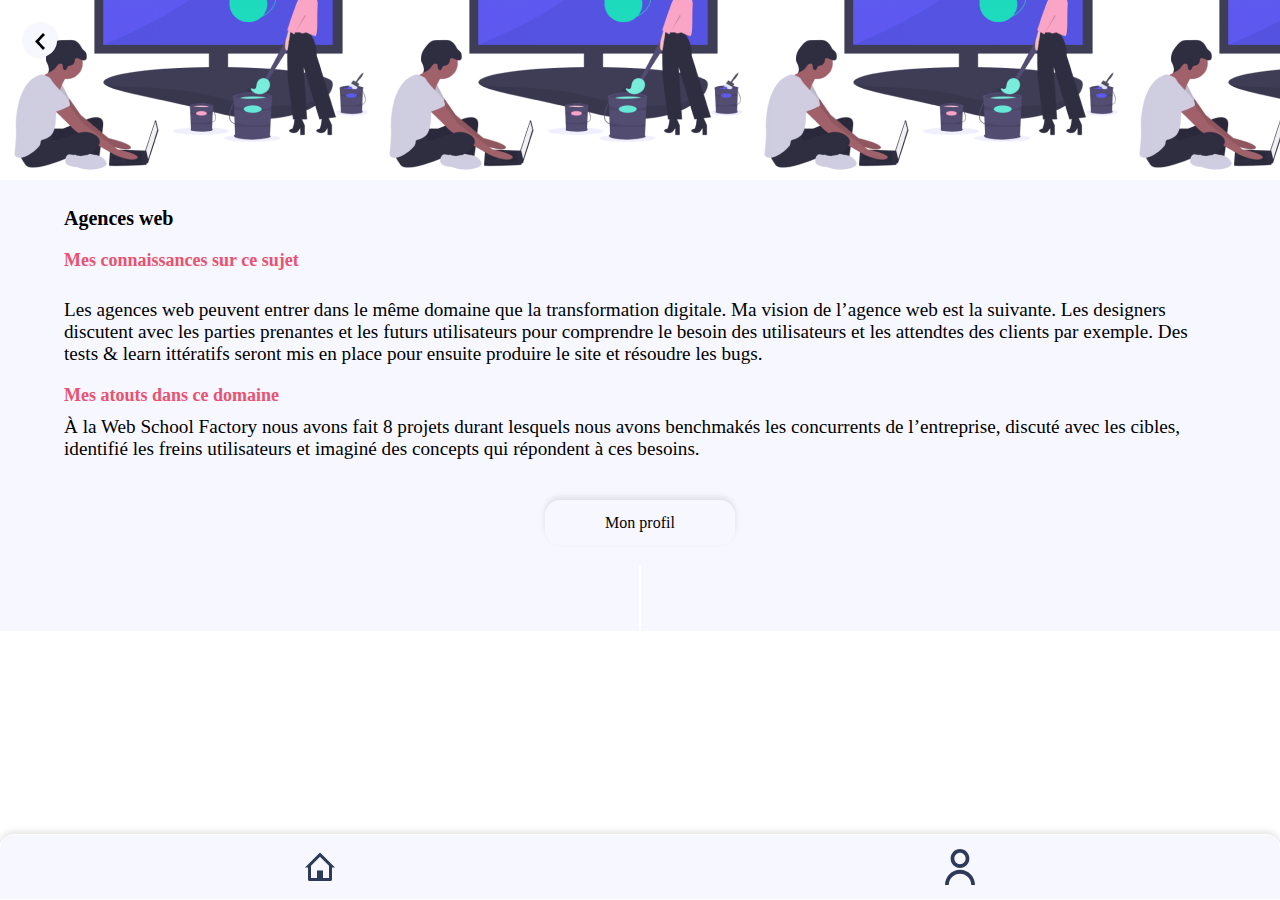
==== agences.html @ 17018b31 "404" ====
<!DOCTYPE html>
<html>
<head>
	<title></title>
	<link rel="stylesheet" type="text/css" href="main.css">
	<meta name="viewport" content="width=device-width, initial-scale=0.86, maximum-scale=5.0, minimum-scale=0.86">
</head>
<body>
	<a href="index.html"><img src="images/back.png" class="back"></a>
        <div>
            <div class="Agence">

            </div>
            <div class="article">
                <h1 class="pageHeading1">Agences web</h1>
                <h2 class="pageHeading2">Mes connaissances sur ce sujet</h2>
                <br/>
                <p class="pageParagraph">Les agences web peuvent entrer dans le même domaine que la transformation digitale. Ma vision de l’agence web est la suivante. Les designers discutent avec les parties prenantes et les futurs utilisateurs pour comprendre le besoin des utilisateurs et les attendtes des clients par exemple. Des tests & learn ittératifs seront mis en place pour ensuite produire le site et résoudre les bugs.</p>
                
                <h2 class="pageHeading2">Mes atouts dans  ce domaine</h2>
                <p class="pageParagraph">À la Web School Factory nous avons fait <span class="fontNone">8</span> projets durant lesquels nous avons benchmakés les concurrents de l’entreprise, discuté avec les cibles, identifié les freins utilisateurs et imaginé des concepts qui répondent à ces besoins.</p>
                <div class="button">Mon profil</div>
                <div class="FauxFooter"></div>
            </div>
            
        </div>
        <footer>
            <a href="index.html"><img src="images/home/home.svg"></a>
            <a href="p404.html"><img src="images/home/user.svg"></a>
        </footer>
</body>
</html>
---- main.css ----
body
{
  margin: 0px;
  display: flex;
  flex-direction: column;
  align-items: center;
}
@keyframes move{
  from{  
    position: absolute;
    left: 100vw;
    top: 0px;  
  }
  to
  {
    transform: translate(0px, -100vw);
  }
}
@font-face {
  font-family: "Cocogoose";
  src: url("./Polices/cocogoose/Cocogoose\ Pro\ Light-trial.ttf") format('ttf');
  src: url("./Polices/cocogoose/Cocogoose\ Pro-trial.ttf") format('ttf');
}
.App {
  display: flex;
  justify-content: flex-start;
  flex-direction: column;
  align-items: center;
}

.App-logo {
  height: 40vmin;
  pointer-events: none;
}

@media (prefers-reduced-motion: no-preference) {
  .App-logo {
    animation: App-logo-spin infinite 20s linear;
  }
}

.App-header {
  background-color: #282c34;
  min-height: 100vh;
  display: flex;
  flex-direction: column;
  align-items: center;
  justify-content: center;
  font-size: calc(10px + 2vmin);
  color: white;
}

.App-link {
  color: #61dafb;
}

@keyframes App-logo-spin {
  from {
    transform: rotate(0deg);
  }
  to {
    transform: rotate(360deg);
  }
}
/*Typography*/
h1{
  font-size: 18px;
  font-family: "Cocogoose";
}

.titleHome, .paragraphHome
{
  width: 92vw;
  margin: 0px auto;
}
.paragraphHome
{
  font-size: 14px;
  margin-top: 12px;
  margin-bottom: 14px;
}
.squareLeft{
  width: 45vw;
  display: flex;
  flex-direction: row;
  justify-content: flex-start;
  align-items: flex-start;
}
.squareRight
{
  width: 55vw;
  display: flex;
  flex-direction: row;
  justify-content: flex-start;
  align-items: center;
}
.squareRight h2
{
  color: #EA526F;
  font-family: "Cocogoose";
  font-weight: bold;
}
.titleHome
{
  margin-top: 46px;
}
/*Boutons*/
.BoutonHome{
  width: 95vw;
  height: 142px;
  display: flex;
  flex-direction: row;
  justify-content: space-around;
  align-items: center;
  background-color: #F7F7FF;
  margin: 6px 0px;
}
.BoutonHome h2{
  font-size: 12px;
}

/*Page : */
.pageHeading1, .pageParagraph, .pageHeading2
{
  width: 90%;
  margin: 0px auto;
  font-size: 18px;

}
.pageHeading1
{
  font-size: 20px;
  padding-top: 27px;
  margin-bottom: 20px;
}
.pageParagraph
{
  font-size: 1.2em;
  font-family: Roboto;
  margin-bottom: 20px;
}
.pageHeading2
{
  font-size: 18px;
  color:#EA526F;
  font-family: "Cocogoose";
  font-weight: bold;
  margin-bottom: 10px;
}
.Transformation
{
  height: 20vh;
  background-image: url("./images/Transformation3.png");
}
.Agence
{
  height: 20vh;
  background-image: url("./images/agence2.png");
}
.Studios
{
  height: 20vh;
  background-image: url("./images/Studio2.png");
}
.impact
{
  height: 20vh;
  background-image: url("./images/impact.png");
}
.Monimalz
{
  width: 80vw;
}
.article
{
  background-color: #F7F7FF;  
  display: flex;
  flex-direction: column;
  align-items: center;
  justify-content: center;
}
.fontNone
{
  font-family: Futura;
}
a
{
  text-decoration: none;
}
.button
{
  width: 190px;
  height: 45px;
  box-shadow: 0px -3px 6px rgba(0, 0, 0, 0.1);
  background-color: #F7F7FF;
  border-radius: 15px;
  display: flex;
  justify-content: center;
  align-items: center;
  margin: 20px 20px;
}
.FauxFooter, footer
{
  height: 64px;
  border-radius: 15px 15px 0px 0px;
  border: solid 1px white;
  background-color: #F7F7FF;
}
footer
{
  position: fixed;
  bottom: 0px;
  box-shadow: 0px -3px 6px rgba(0, 0, 0, 0.1);
  margin: 0px;
  width: 100vw;
  display: flex;
  flex-direction: row;
  justify-content:space-around;
}

footer a, footer img
{
  width: 30px;
  display: flex;
  justify-content: center;
  align-items: center;
}
.back
{
  position: fixed;
  top:20px;
  left: 20px;
}
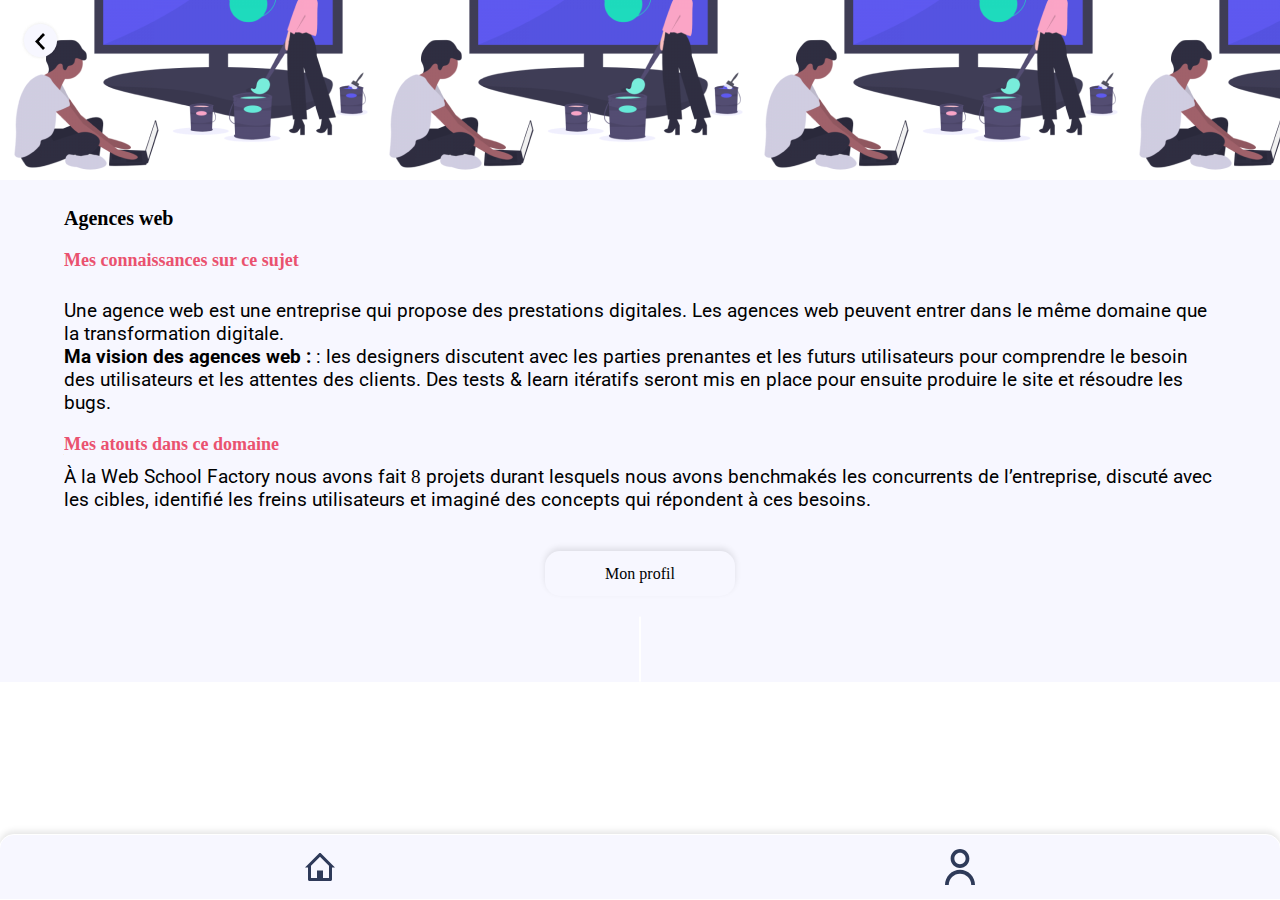
==== commit 86f77ab0: "Add files via upload" ====
--- a/agences.html
+++ b/agences.html
@@ -4,6 +4,8 @@
 	<title></title>
 	<link rel="stylesheet" type="text/css" href="main.css">
 	<meta name="viewport" content="width=device-width, initial-scale=0.86, maximum-scale=5.0, minimum-scale=0.86">
+	<link rel="preconnect" href="https://fonts.gstatic.com">
+	<link href="https://fonts.googleapis.com/css2?family=Roboto:ital@1&display=swap" rel="stylesheet">
 </head>
 <body>
 	<a href="index.html"><img src="images/back.png" class="back"></a>
@@ -15,7 +17,8 @@
                 <h1 class="pageHeading1">Agences web</h1>
                 <h2 class="pageHeading2">Mes connaissances sur ce sujet</h2>
                 <br/>
-                <p class="pageParagraph">Les agences web peuvent entrer dans le même domaine que la transformation digitale. Ma vision de l’agence web est la suivante. Les designers discutent avec les parties prenantes et les futurs utilisateurs pour comprendre le besoin des utilisateurs et les attendtes des clients par exemple. Des tests & learn ittératifs seront mis en place pour ensuite produire le site et résoudre les bugs.</p>
+                <p class="pageParagraph">Une agence web est une entreprise qui propose des prestations digitales. Les agences web peuvent entrer dans le même domaine que la transformation digitale. <br>
+                	<strong>Ma vision des agences web : </strong>: les designers discutent avec les parties prenantes et les futurs utilisateurs pour comprendre le besoin des utilisateurs et les attentes des clients. Des tests & learn itératifs seront mis en place pour ensuite produire le site et résoudre les bugs. </p>
                 
                 <h2 class="pageHeading2">Mes atouts dans  ce domaine</h2>
                 <p class="pageParagraph">À la Web School Factory nous avons fait <span class="fontNone">8</span> projets durant lesquels nous avons benchmakés les concurrents de l’entreprise, discuté avec les cibles, identifié les freins utilisateurs et imaginé des concepts qui répondent à ces besoins.</p>
@@ -26,7 +29,7 @@
         </div>
         <footer>
             <a href="index.html"><img src="images/home/home.svg"></a>
-            <a href="p404.html"><img src="images/home/user.svg"></a>
+            <a href="profil.html"><img src="images/home/user.svg"></a>
         </footer>
 </body>
 </html>--- a/main.css
+++ b/main.css
@@ -1,3 +1,8 @@
+@import url(//db.onlinewebfonts.com/c/d14035f6b1afeabafbee4abb2ebf0fc6?family=COCOGOOSE);
+html
+{
+  scroll-behavior: smooth;
+}
 body
 {
   margin: 0px;
@@ -17,9 +22,13 @@
   }
 }
 @font-face {
-  font-family: "Cocogoose";
-  src: url("./Polices/cocogoose/Cocogoose\ Pro\ Light-trial.ttf") format('ttf');
-  src: url("./Polices/cocogoose/Cocogoose\ Pro-trial.ttf") format('ttf');
+  font-family: "COCOGOOSE"; 
+  src: url("//db.onlinewebfonts.com/t/d14035f6b1afeabafbee4abb2ebf0fc6.eot"); 
+  src: url("//db.onlinewebfonts.com/t/d14035f6b1afeabafbee4abb2ebf0fc6.eot?#iefix") format("embedded-opentype"), 
+  url("//db.onlinewebfonts.com/t/d14035f6b1afeabafbee4abb2ebf0fc6.woff2") format("woff2"), 
+  url("//db.onlinewebfonts.com/t/d14035f6b1afeabafbee4abb2ebf0fc6.woff") format("woff"), 
+  url("//db.onlinewebfonts.com/t/d14035f6b1afeabafbee4abb2ebf0fc6.ttf") format("truetype"), 
+  url("//db.onlinewebfonts.com/t/d14035f6b1afeabafbee4abb2ebf0fc6.svg#COCOGOOSE") format("svg"); 
 }
 .App {
   display: flex;
@@ -65,7 +74,7 @@
 /*Typography*/
 h1{
   font-size: 18px;
-  font-family: "Cocogoose";
+  font-family: "COCOGOOSE";
 }
 
 .titleHome, .paragraphHome
@@ -97,7 +106,7 @@
 .squareRight h2
 {
   color: #EA526F;
-  font-family: "Cocogoose";
+  font-family: "COCOGOOSE";
   font-weight: bold;
 }
 .titleHome
@@ -143,7 +152,7 @@
 {
   font-size: 18px;
   color:#EA526F;
-  font-family: "Cocogoose";
+  font-family: "COCOGOOSE";
   font-weight: bold;
   margin-bottom: 10px;
 }
@@ -230,4 +239,380 @@
   position: fixed;
   top:20px;
   left: 20px;
+}
+.profil
+{
+  
+  display: flex;
+  flex-direction: column;
+  justify-content: center;
+  align-items: center;
+}
+.profilPicture
+{
+  width: 115px;
+  height: 115px;
+  border-radius: 150px;
+  background-color: white;
+  box-shadow: 0px 0px 6px rgba(0, 0, 0, 0.1);
+  margin-top: 50px;
+}
+.profil h2
+{
+  margin-bottom: 40px;
+  font-family: "COCOGOOSE";
+  font-weight: bold;
+  font-size: 18px;
+}
+.resume
+{
+  display: flex;
+  justify-content: center;
+  align-items: center;
+  flex-direction: column;
+}
+.projects h3
+{
+  margin: 15px auto;
+  font-size: 18px;
+  font-family: "COCOGOOSE";
+  font-weight: bold;
+  width: 90vw;
+  margin: 10px auto;
+  text-align: left;
+}
+.lineProjects, .lineMore
+{
+  width: 100vw;
+  display: flex;
+  justify-content: space-around;
+  align-items: center;
+  flex-direction: row;
+  flex-wrap: wrap;
+  margin-bottom: 40px;
+}
+.element
+{
+  width: 150px;
+  height: 170px;
+  background-color: white;
+  border-radius: 15px;
+  box-shadow: 0px 4px 10px rgba(0, 0, 0, 0.1);
+  display: flex;
+  flex-direction: column;
+  justify-content: space-around;
+  align-items: center;
+  margin-bottom: 35px;
+}
+.element p
+{
+  font-size: 12px;
+  text-align: center;
+  font-family: "Roboto";
+  font-weight: lighter;
+}
+.myProfil
+{
+  background-color:#F7F7FF;
+}
+.icon
+{
+  width: 64px;
+}
+.p404
+{
+  display: flex;
+  justify-content: center;
+  align-items: center;
+  height: 100vh;
+  margin: 0px;
+}
+.title404
+{
+  font-size: 30px;
+  color: #EA526F;
+  font-weight: bold;
+  font-family: "COCOGOOSE";
+}
+.subtitle404
+{
+  font-size: 18px;
+  color: black;
+  font-weight: bold;
+  font-family: "COCOGOOSE";
+}
+.mail404
+{
+  font-size: 18px;
+  color: black;
+  font-weight: lighter;
+  font-family: "Roboto";
+}
+.element .vr
+{
+  width: 83px;
+}
+.element p
+{
+  font-size: 14px;
+  font-family: "Roboto";
+  font-weight: bold;
+}
+.Fablab p
+{
+  color: #6969AA;
+  width: 90%;
+}
+.Fablab_title
+{
+  color: #6969AA;
+}
+.Fablab
+{
+  background-color:  #CACAE9;
+}
+.idy
+{
+  background-color: #89C7D3;
+}
+.idy p
+{
+  color: #33677F;
+}
+.incubator
+{
+  background-color: #8BDFC9;
+}
+.incubator p 
+{
+  color: #00AA7E;
+}
+.dataviz
+{
+  background-color: #EFDDB2;
+}
+.dataviz p 
+{
+  color: #F6AC00;
+}
+.data
+{
+  opacity: 0.4;
+}
+.menu
+{
+  width: 90vw;
+  display: flex;
+  height: 100px;
+  margin: 0px auto;
+  white-space: nowrap;
+  margin-bottom: 30px; 
+}
+.menu a 
+{
+  color: black;
+}
+.menu .category
+{
+  height: 90px;
+  width: 90px;
+  background-color: #FAFAFF;
+  box-shadow: 0px 3px 6px rgba(0, 0, 0, 0.09);
+  border-radius: 15px;
+  margin-right: 14px;
+  margin-top: 14px;
+  margin-bottom: 14px;
+  display: flex;
+  justify-content: flex-end;
+  align-items: center;
+  flex-direction: column;
+}
+.icon2
+{
+  height: 47px;  
+}
+.category p
+{
+  margin-bottom: 5px;
+  font-size: 12px;
+}
+.menu-container h3
+{
+  width: 90vw;
+  text-align: left;
+  margin: 0px auto;
+}
+.ArticleHeading2, .ArticleHeading3
+{
+  margin:0px;
+  margin-bottom: 5px;
+}
+.ArticleHeading3
+{
+  color: #A8A8AD;
+  margin-bottom: 20px;
+}
+.category
+{
+  display: flex;
+  justify-content: center;
+  flex-direction: column;
+  align-items: center;
+}
+.section
+{
+  width: 90vw;
+  margin-bottom: 0px;
+}
+.gif_container
+{
+  display: flex;
+  flex-direction: row;
+  justify-content: center;
+  width: 90vw;
+  background-color: #D9EEE1;
+}
+.section iframe
+{
+  width: 90vw;
+}
+.section h3 
+{
+  margin-bottom: 5px;
+}
+.incubator_title
+{
+  color:#00AA7E;
+}
+.idy_title
+{
+  color: #33677F;
+}
+.lineSkills 
+{
+  width: 350px;
+  display: flex;
+  white-space: nowrap;
+  overflow-x: auto;
+}
+.lineSkills .element
+{
+  margin: 0px 7px;
+}
+/**SKILLS*/
+.html
+{
+  background-color: #ECBFB3;
+}
+.html p 
+{
+  color: #DC6C40;
+}
+.css
+{
+  background-color: #95C1E3;
+}
+.css p 
+{
+  color: #0170BA;
+}
+.js
+{
+  background-color: #E5D796
+}
+.js p
+{
+  color: #E7C421;
+}
+.react
+{
+  background-color: #B0E0ED
+}
+.react p
+{
+  color: #61DAFB;
+}
+.node
+{
+  background-color: #9FA5A9
+}
+.node p
+{
+  color: #37474F;
+}
+.skill
+{
+  width: 120px;
+  height: 140px;
+  border-radius: 15px;
+  box-shadow: 0px 4px 10px rgba(0, 0, 0, 0.1);
+  display: flex;
+  flex-direction: column;
+  justify-content: space-around;
+  align-items: center;
+  margin-bottom: 35px;
+  margin-right: 20px;
+  text-align: center;
+}
+.skill p 
+{
+  font-family: "Roboto";
+  font-weight: bold;
+}
+.js img
+{
+  height: 64px;
+}
+.design
+{
+  background-color: white;
+}
+.design img
+{
+  height: 60px;
+}
+.Fondamentale
+{
+  background-color: #B2C6EF;
+}
+.Fondamentale p 
+{
+  color: #6699FF;
+}
+.online
+{
+  background-color: #E9AD99;
+}
+.online p 
+{
+  color: #F15A29;
+}
+.communication
+{
+  background-color: #ABD3D8;
+}
+.communication p 
+{
+  color: #56B8C5;
+}
+.analytics
+{
+  background-color: #EBBB8A;
+}
+.analytics p 
+{
+  color: #F17903;
+}
+.section.projets p 
+{
+  margin: 0px;
+}
+ul
+{
+  width: 90vw;
+}
+li
+{
+  font-size: 1.2em;
+  font-family: 'Roboto';
 }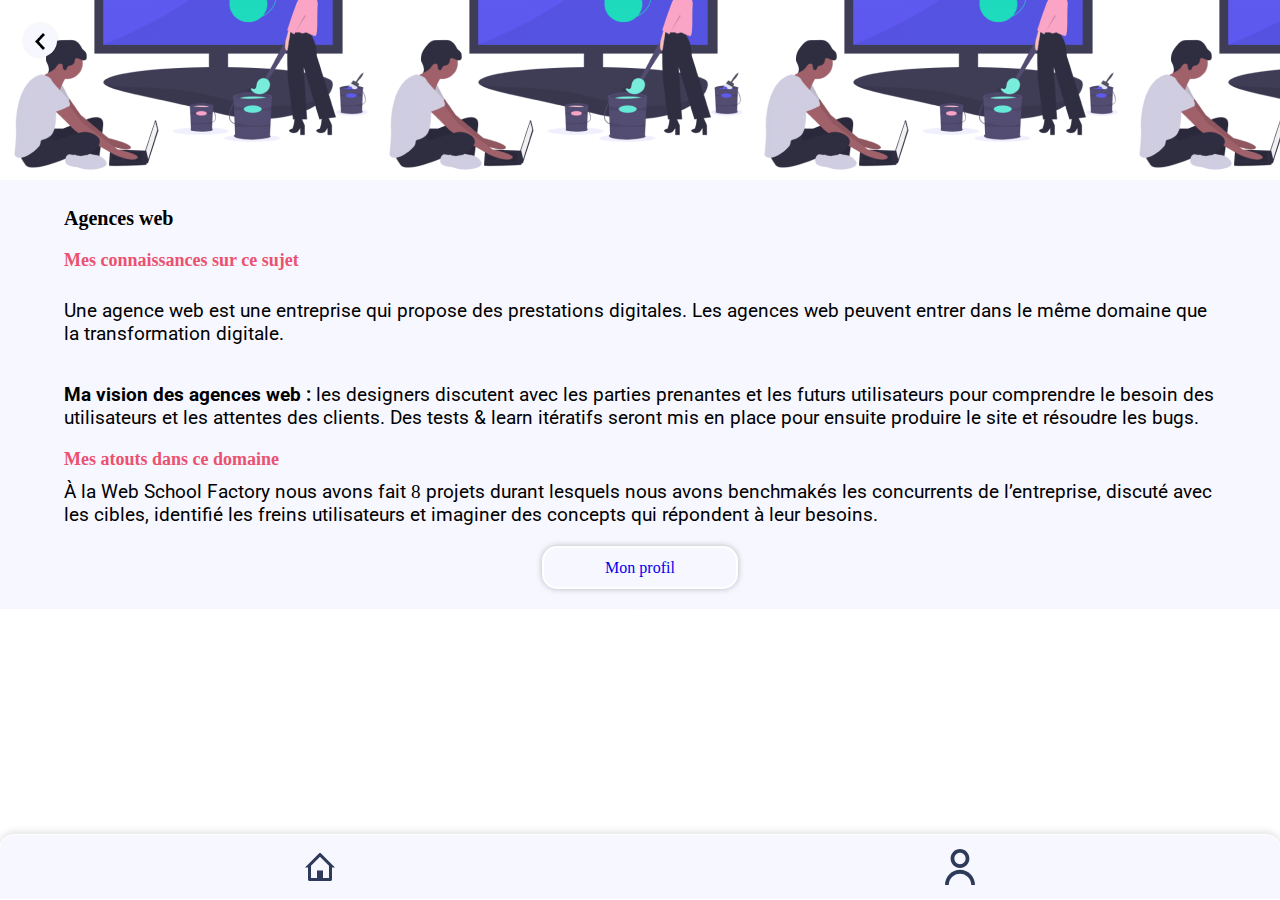
==== commit 5cd12c00: "MAJ Contenu" ====
--- a/agences.html
+++ b/agences.html
@@ -17,16 +17,17 @@
                 <h1 class="pageHeading1">Agences web</h1>
                 <h2 class="pageHeading2">Mes connaissances sur ce sujet</h2>
                 <br/>
-                <p class="pageParagraph">Une agence web est une entreprise qui propose des prestations digitales. Les agences web peuvent entrer dans le même domaine que la transformation digitale. <br>
-                	<strong>Ma vision des agences web : </strong>: les designers discutent avec les parties prenantes et les futurs utilisateurs pour comprendre le besoin des utilisateurs et les attentes des clients. Des tests & learn itératifs seront mis en place pour ensuite produire le site et résoudre les bugs. </p>
+                <p class="pageParagraph">Une agence web est une entreprise qui propose des prestations digitales. Les agences web peuvent entrer dans le même domaine que la transformation digitale. </p><br>
+                	<p class="pageParagraph"><strong>Ma vision des agences web : </strong> les designers discutent avec les parties prenantes et les futurs utilisateurs pour comprendre le besoin des utilisateurs et les attentes des clients. Des tests & learn itératifs seront mis en place pour ensuite produire le site et résoudre les bugs. </p>
                 
                 <h2 class="pageHeading2">Mes atouts dans  ce domaine</h2>
-                <p class="pageParagraph">À la Web School Factory nous avons fait <span class="fontNone">8</span> projets durant lesquels nous avons benchmakés les concurrents de l’entreprise, discuté avec les cibles, identifié les freins utilisateurs et imaginé des concepts qui répondent à ces besoins.</p>
-                <div class="button">Mon profil</div>
-                <div class="FauxFooter"></div>
+                <p class="pageParagraph">À la Web School Factory nous avons fait <span class="fontNone">8</span> projets durant lesquels nous avons benchmakés les concurrents de l’entreprise, discuté avec les cibles, identifié les freins utilisateurs et imaginer des concepts qui répondent à leur besoins.</p>
+                <a href="profil.html"><div class="button">Mon profil</div></a>
+                
             </div>
             
         </div>
+        <div class="FauxFooter"></div>
         <footer>
             <a href="index.html"><img src="images/home/home.svg"></a>
             <a href="profil.html"><img src="images/home/user.svg"></a>
--- a/main.css
+++ b/main.css
@@ -198,15 +198,17 @@
 }
 .button
 {
-  width: 190px;
-  height: 45px;
-  box-shadow: 0px -3px 6px rgba(0, 0, 0, 0.1);
-  background-color: #F7F7FF;
+  width: 196px;
+  height: 43px;
+  background: #F7F7FF;
+  border: 2px solid #FFFFFF;
+  box-sizing: border-box;
+  box-shadow: 0px 0px 6px rgba(0, 0, 0, 0.25);
   border-radius: 15px;
   display: flex;
   justify-content: center;
   align-items: center;
-  margin: 20px 20px;
+  margin-bottom: 20px;
 }
 .FauxFooter, footer
 {
@@ -615,4 +617,5 @@
 {
   font-size: 1.2em;
   font-family: 'Roboto';
+  margin: 0px;
 }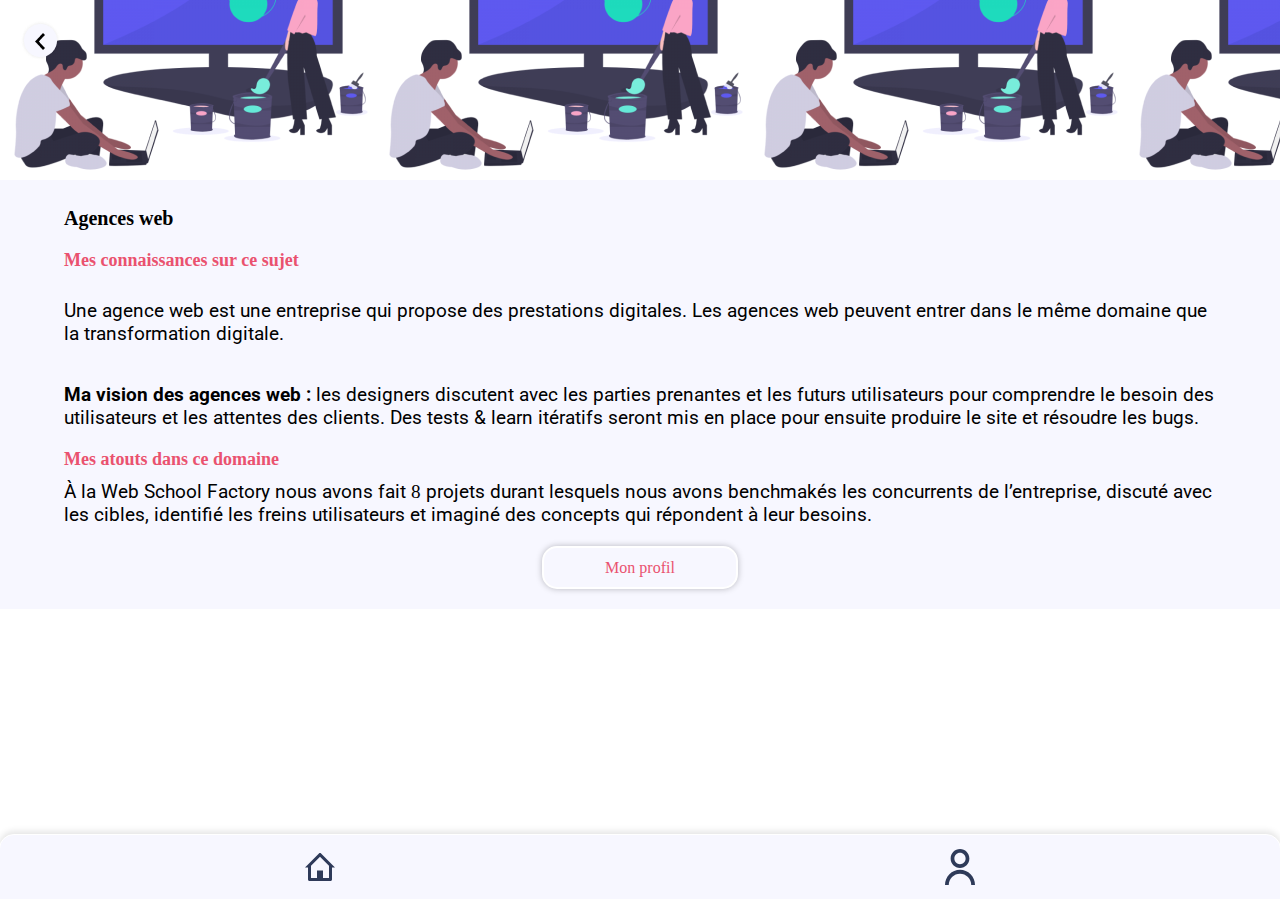
==== commit ed5ed201: "Add files via upload" ====
--- a/agences.html
+++ b/agences.html
@@ -21,7 +21,7 @@
                 	<p class="pageParagraph"><strong>Ma vision des agences web : </strong> les designers discutent avec les parties prenantes et les futurs utilisateurs pour comprendre le besoin des utilisateurs et les attentes des clients. Des tests & learn itératifs seront mis en place pour ensuite produire le site et résoudre les bugs. </p>
                 
                 <h2 class="pageHeading2">Mes atouts dans  ce domaine</h2>
-                <p class="pageParagraph">À la Web School Factory nous avons fait <span class="fontNone">8</span> projets durant lesquels nous avons benchmakés les concurrents de l’entreprise, discuté avec les cibles, identifié les freins utilisateurs et imaginer des concepts qui répondent à leur besoins.</p>
+                <p class="pageParagraph">À la Web School Factory nous avons fait <span class="fontNone">8</span> projets durant lesquels nous avons benchmakés les concurrents de l’entreprise, discuté avec les cibles, identifié les freins utilisateurs et imaginé des concepts qui répondent à leur besoins.</p>
                 <a href="profil.html"><div class="button">Mon profil</div></a>
                 
             </div>
--- a/main.css
+++ b/main.css
@@ -618,4 +618,13 @@
   font-size: 1.2em;
   font-family: 'Roboto';
   margin: 0px;
+}
+a
+{
+  color: #EA526F;
+}
+.section h3
+{
+  color: #EA526F;
+  font-size: 18px;
 }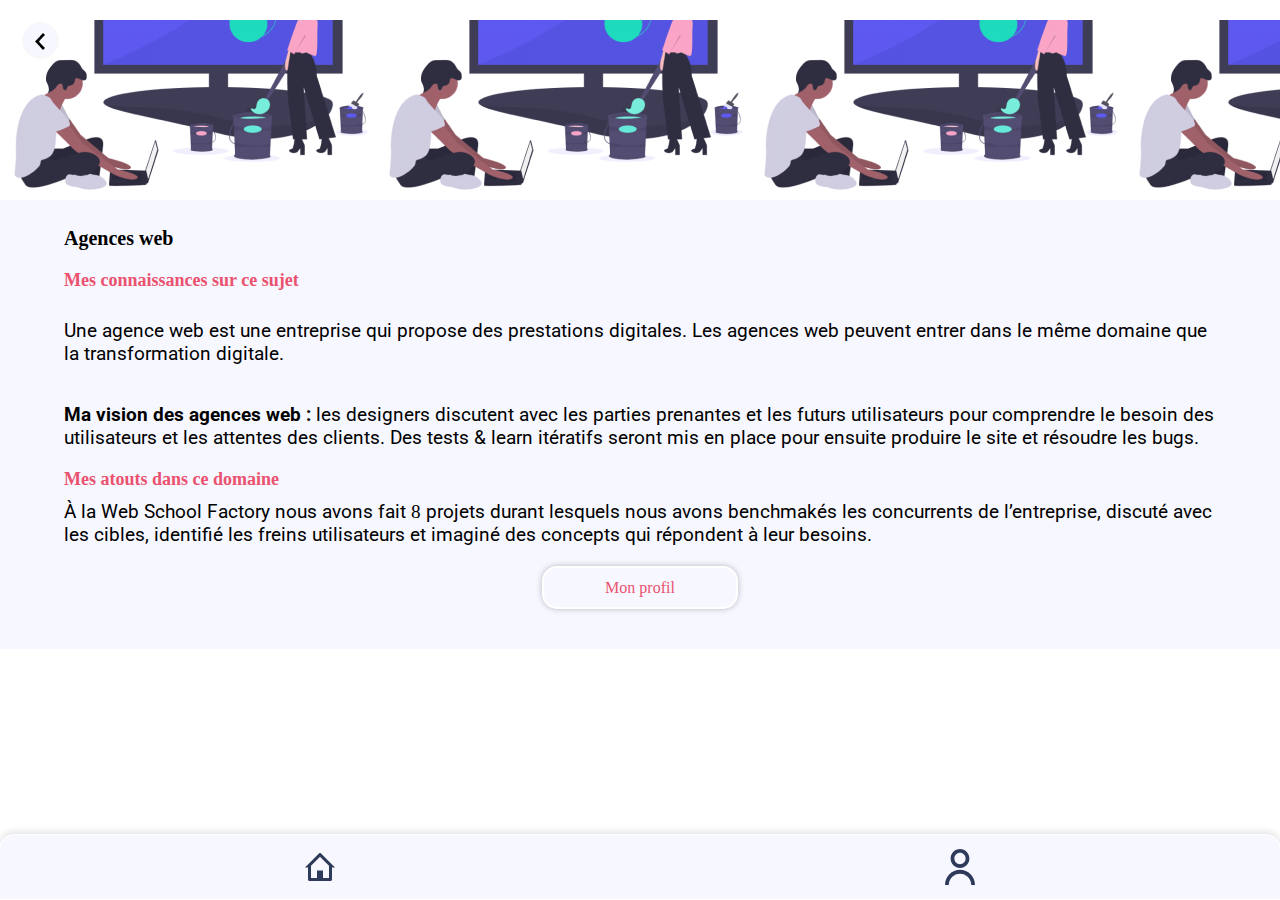
==== commit 9ab0c35a: "Add files via upload" ====
--- a/agences.html
+++ b/agences.html
@@ -1,6 +1,13 @@
 <!DOCTYPE html>
 <html>
 <head>
+    <!-- Google Tag Manager -->
+    <script>(function(w,d,s,l,i){w[l]=w[l]||[];w[l].push({'gtm.start':
+    new Date().getTime(),event:'gtm.js'});var f=d.getElementsByTagName(s)[0],
+    j=d.createElement(s),dl=l!='dataLayer'?'&l='+l:'';j.async=true;j.src=
+    'https://www.googletagmanager.com/gtm.js?id='+i+dl;f.parentNode.insertBefore(j,f);
+    })(window,document,'script','dataLayer','GTM-59SKJBS');</script>
+    <!-- End Google Tag Manager -->
 	<title></title>
 	<link rel="stylesheet" type="text/css" href="main.css">
 	<meta name="viewport" content="width=device-width, initial-scale=0.86, maximum-scale=5.0, minimum-scale=0.86">
@@ -8,6 +15,10 @@
 	<link href="https://fonts.googleapis.com/css2?family=Roboto:ital@1&display=swap" rel="stylesheet">
 </head>
 <body>
+    <!-- Google Tag Manager (noscript) -->
+    <noscript><iframe src="https://www.googletagmanager.com/ns.html?id=GTM-59SKJBS"
+    height="0" width="0" style="display:none;visibility:hidden"></iframe></noscript>
+    <!-- End Google Tag Manager (noscript) -->
 	<a href="index.html"><img src="images/back.png" class="back"></a>
         <div>
             <div class="Agence">
--- a/main.css
+++ b/main.css
@@ -216,6 +216,7 @@
   border-radius: 15px 15px 0px 0px;
   border: solid 1px white;
   background-color: #F7F7FF;
+  
 }
 footer
 {
@@ -227,11 +228,20 @@
   display: flex;
   flex-direction: row;
   justify-content:space-around;
+  align-items: center;
 }
 
 footer a, footer img
 {
   width: 30px;
+  display: flex;
+  justify-content: center;
+  align-items: center;
+  flex-direction: column;
+  margin: 0px;
+}
+.footer a
+{
   display: flex;
   justify-content: center;
   align-items: center;
@@ -273,7 +283,7 @@
   align-items: center;
   flex-direction: column;
 }
-.projects h3
+.projects h3,.menu-container h3
 {
   margin: 15px auto;
   font-size: 18px;
@@ -468,15 +478,14 @@
 }
 .gif_container
 {
-  display: flex;
-  flex-direction: row;
-  justify-content: center;
+  width: 90vw;;
+}
+.section iframe
+{
   width: 90vw;
-  background-color: #D9EEE1;
-}
-.section iframe
-{
-  width: 90vw;
+}
+iframe {
+  margin-bottom: 20px;
 }
 .section h3 
 {
@@ -615,16 +624,44 @@
 }
 li
 {
-  font-size: 1.2em;
+  width: 80vw;
+  
   font-family: 'Roboto';
   margin: 0px;
 }
 a
 {
   color: #EA526F;
+  margin-bottom: 20px;
 }
 .section h3
 {
   color: #EA526F;
   font-size: 18px;
+}
+.bandeau
+{
+  height: 7vh;
+  background-color: #06D6A0;
+  position: fixed;
+  bottom: 64px;
+  width: 100vw;
+  color: white;
+  text-align: center;
+}
+.none
+{
+  display: none;
+}
+.blue
+{
+  color: #2E3A59;
+  font-family: "Roboto";
+  margin: 0px;
+  font-size: 23px;
+  font-weight: bolder;
+}
+.blueS
+{
+  font-weight: bold;
 }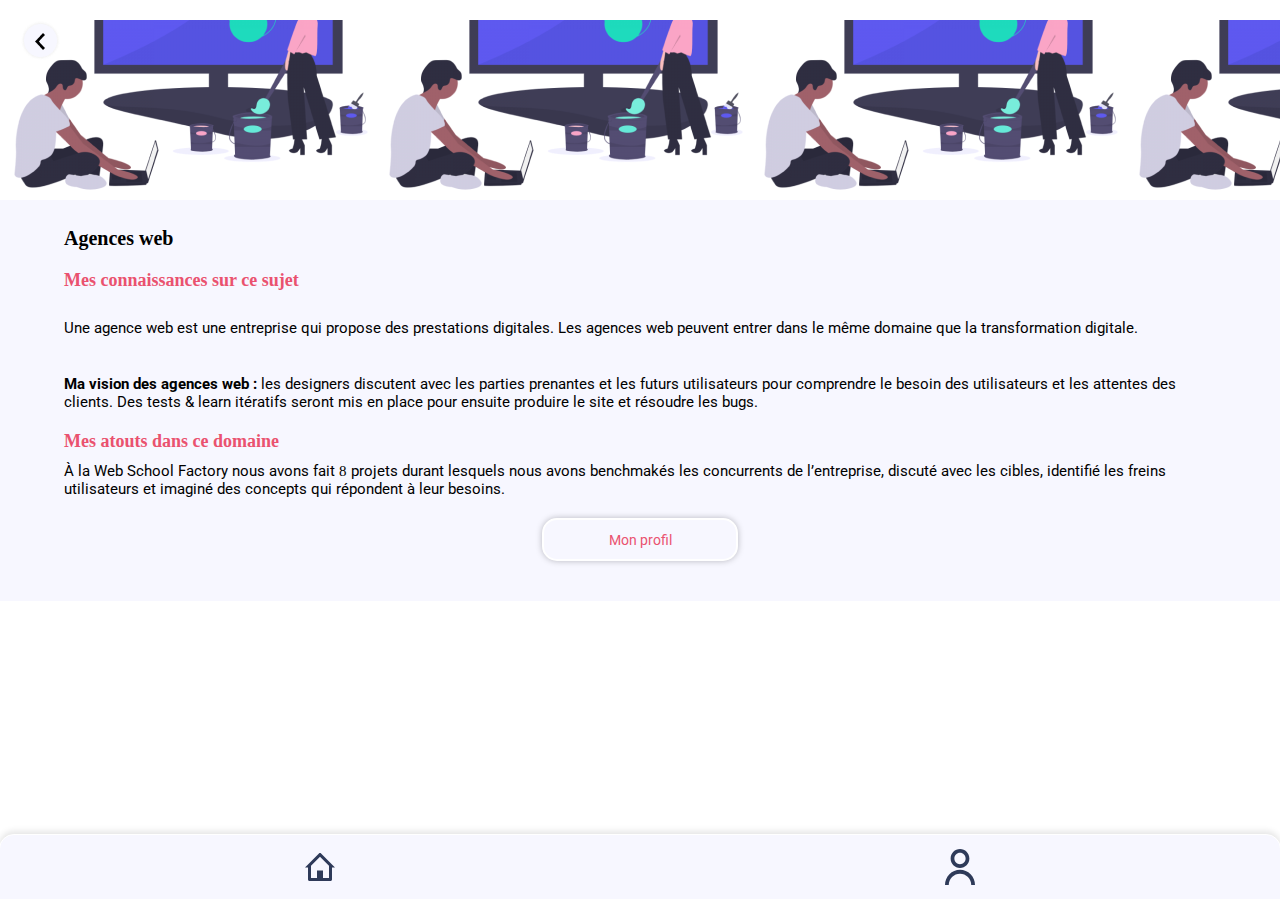
==== commit 060bdd91: "Remove Italic" ====
--- a/agences.html
+++ b/agences.html
@@ -12,7 +12,8 @@
 	<link rel="stylesheet" type="text/css" href="main.css">
 	<meta name="viewport" content="width=device-width, initial-scale=0.86, maximum-scale=5.0, minimum-scale=0.86">
 	<link rel="preconnect" href="https://fonts.gstatic.com">
-	<link href="https://fonts.googleapis.com/css2?family=Roboto:ital@1&display=swap" rel="stylesheet">
+	<link rel="preconnect" href="https://fonts.gstatic.com">
+<link href="https://fonts.googleapis.com/css2?family=Roboto&display=swap" rel="stylesheet"> 
 </head>
 <body>
     <!-- Google Tag Manager (noscript) -->
--- a/main.css
+++ b/main.css
@@ -144,7 +144,7 @@
 }
 .pageParagraph
 {
-  font-size: 1.2em;
+  font-size: 15px;
   font-family: Roboto;
   margin-bottom: 20px;
 }
@@ -318,7 +318,7 @@
 }
 .element p
 {
-  font-size: 12px;
+  font-size: 15px;
   text-align: center;
   font-family: "Roboto";
   font-weight: lighter;
@@ -620,12 +620,12 @@
 }
 ul
 {
-  width: 90vw;
+  width: 80vw;
 }
 li
 {
   width: 80vw;
-  
+  font-size: 14px;
   font-family: 'Roboto';
   margin: 0px;
 }
@@ -633,11 +633,13 @@
 {
   color: #EA526F;
   margin-bottom: 20px;
+  font-size: 14px;
+  font-family: "Roboto";
 }
 .section h3
 {
   color: #EA526F;
-  font-size: 18px;
+  font-size: 1.3em;
 }
 .bandeau
 {
@@ -664,4 +666,8 @@
 .blueS
 {
   font-weight: bold;
+}
+h3
+{
+  font-size: 16px;
 }